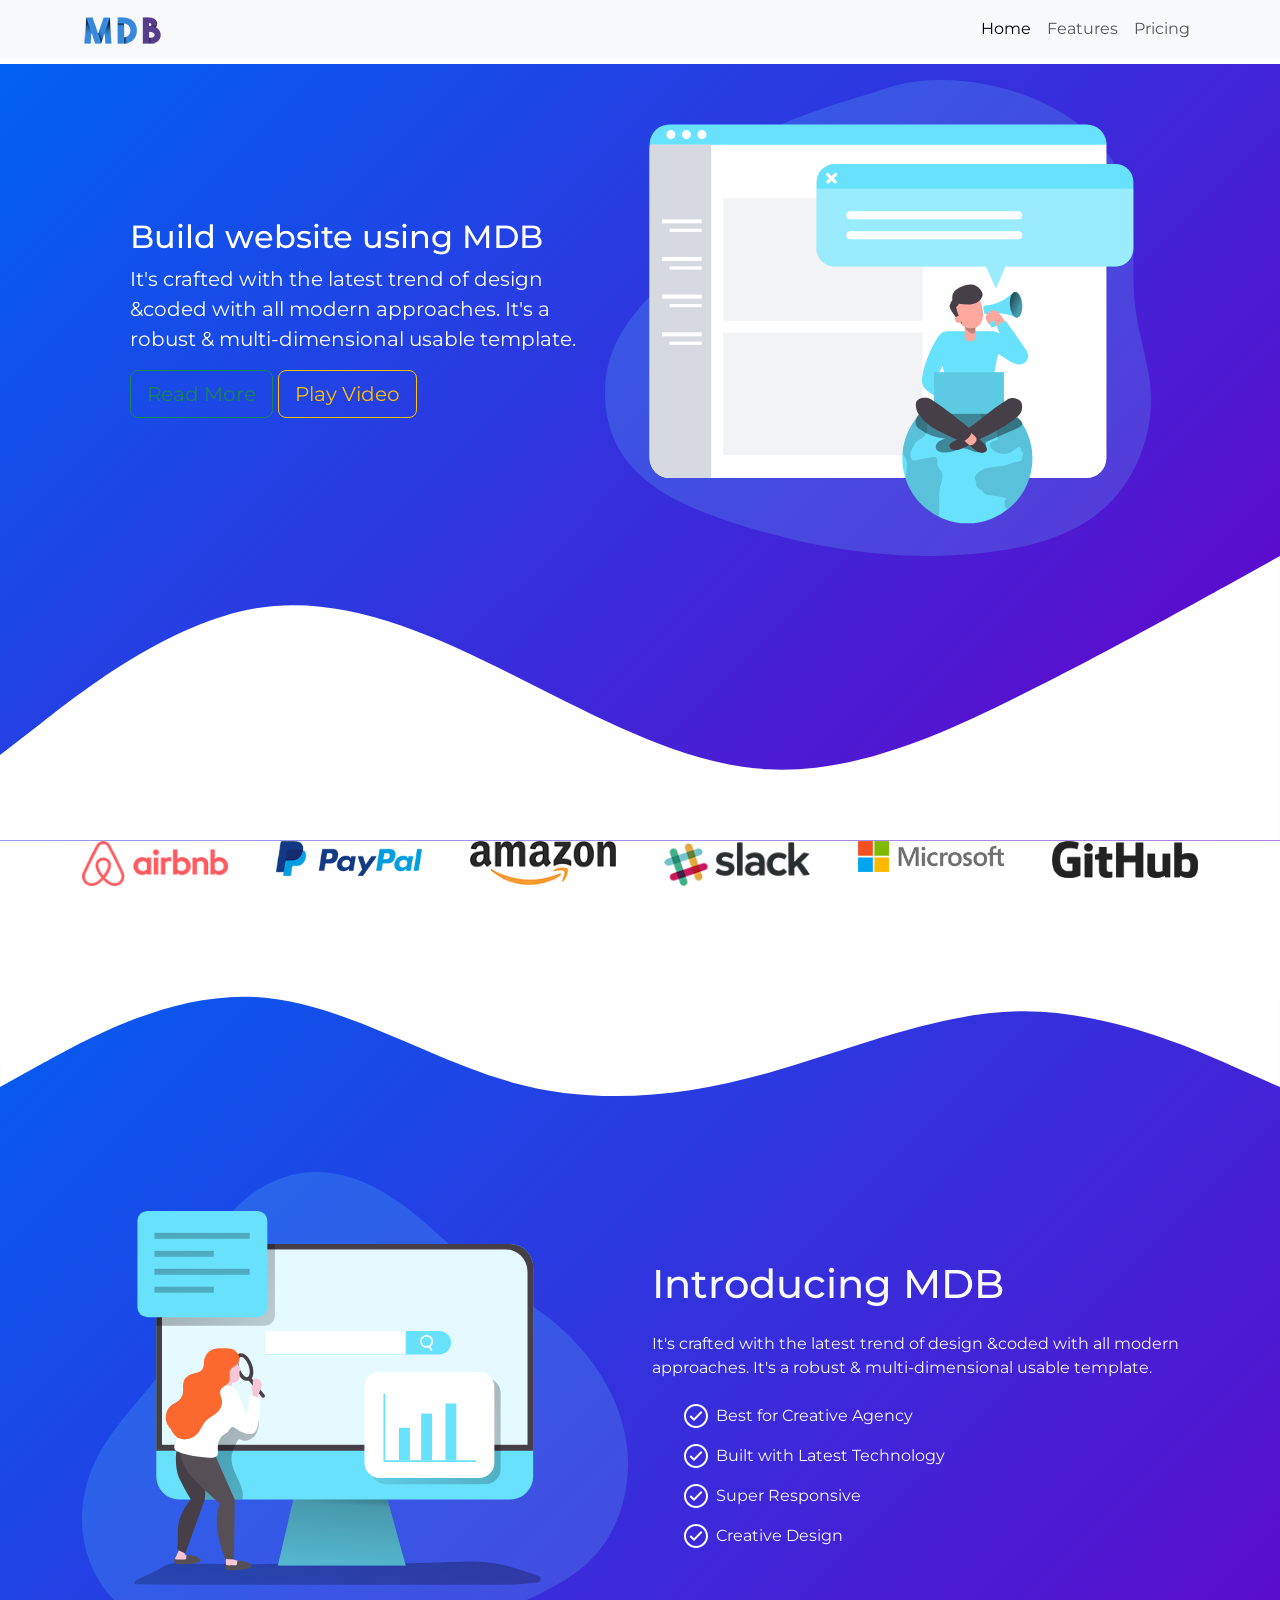
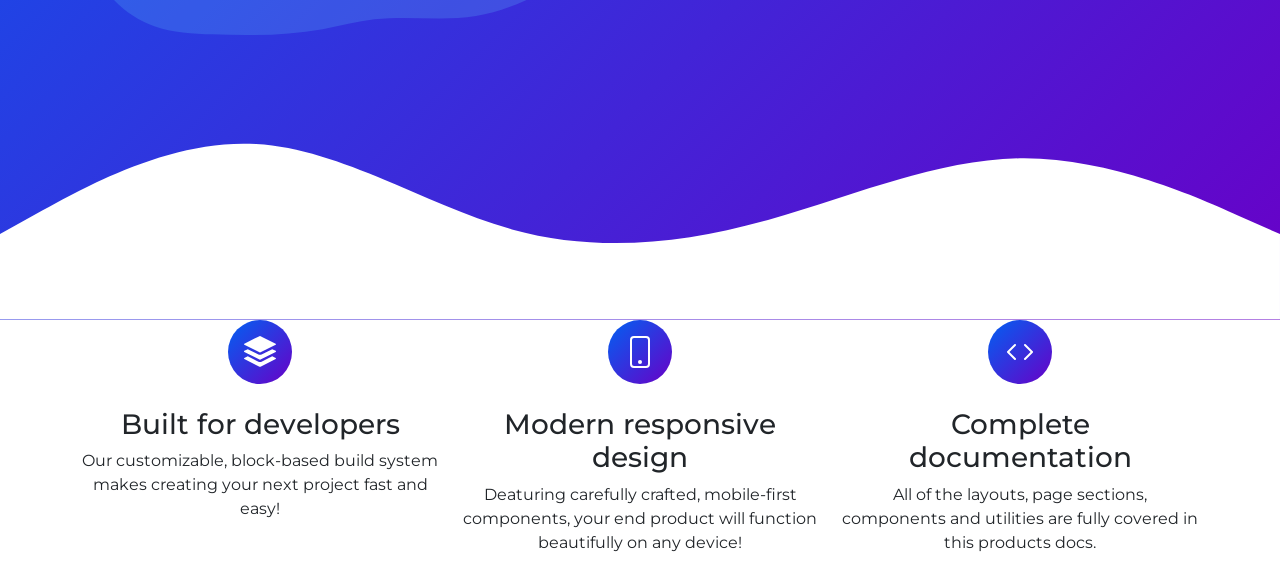
==== index.html @ 9f3bb037 "Move" ====
<!DOCTYPE html>
<html lang="en">
	<head>
		<meta charset="UTF-8" />
		<meta name="viewport" content="width=device-width, initial-scale=1.0" />
		<link
			href="https://cdn.jsdelivr.net/npm/bootstrap@5.1.3/dist/css/bootstrap.min.css"
			rel="stylesheet"
			integrity="sha384-1BmE4kWBq78iYhFldvKuhfTAU6auU8tT94WrHftjDbrCEXSU1oBoqyl2QvZ6jIW3"
			crossorigin="anonymous"
		/>
		<link rel="stylesheet" href="/css/styles.css" />
		<link
			href="https://fonts.googleapis.com/css2?family=Montserrat:wght@300&display=swap"
			rel="stylesheet"
		/>
		<title>Portfolio</title>
	</head>
	<body>
		<!-- NAVBAR - START -->
		<nav class="navbar navbar-expand-lg navbar-light bg-light fixed-top">
			<div class="container">
				<a class="navbar-brand" href="#">
					<img src="/img/logo.png" alt="" />
				</a>
				<button
					class="navbar-toggler"
					type="button"
					data-bs-toggle="collapse"
					data-bs-target="#navbarNav"
					aria-controls="navbarNav"
					aria-expanded="false"
					aria-label="Toggle navigation"
				>
					<span class="navbar-toggler-icon"></span>
				</button>
				<div
					class="collapse navbar-collapse justify-content-end"
					id="navbarNav"
				>
					<ul class="navbar-nav">
						<li class="nav-item">
							<a class="nav-link active" aria-current="page" href="#">Home</a>
						</li>
						<li class="nav-item">
							<a class="nav-link" href="#">Features</a>
						</li>
						<li class="nav-item">
							<a class="nav-link" href="#">Pricing</a>
						</li>
					</ul>
				</div>
			</div>
		</nav>
		<!-- NAVBAR - END -->

		<!-- HEADER  START -->
		<header class="page-header gradient">
			<div class="container pt-3">
				<div class="row align-items-center justify-content-center">
					<div class="col-md-5">
						<h2>Build website using MDB</h2>
						<p>
							It's crafted with the latest trend of design &coded with all
							modern approaches. It's a robust & multi-dimensional usable
							template.
						</p>

						<button type="button" class="btn btn-outline-success btn-lg">
							Read More
						</button>
						<button type="button" class="btn btn-outline-warning btn-lg">
							Play Video
						</button>
					</div>
					<div class="col-md-6">
						<img src="./img/email_campaign_monochromatic.svg" alt="" />
					</div>
				</div>
			</div>
			<svg xmlns="http://www.w3.org/2000/svg" viewBox="0 0 1440 320">
				<path
					fill="#fff"
					fill-opacity="1"
					d="M0,224L48,186.7C96,149,192,75,288,58.7C384,43,480,85,576,133.3C672,181,768,235,864,240C960,245,1056,203,1152,154.7C1248,107,1344,53,1392,26.7L1440,0L1440,320L1392,320C1344,320,1248,320,1152,320C1056,320,960,320,864,320C768,320,672,320,576,320C480,320,384,320,288,320C192,320,96,320,48,320L0,320Z"
				></path>
			</svg>
		</header>
		<!-- HEADER END -->

		<!-- SECTION -1- START -->
		<div class="companies">
			<div class="container text-center">
				<div class="row g-5">
					<div class="col-md-2">
						<img
							src="./img/companies/1.png"
							alt="Company Logo"
							class="img-fluid"
						/>
					</div>
					<div class="col-md-2">
						<img
							src="./img/companies/2.png"
							alt="Company Logo"
							class="img-fluid"
						/>
					</div>
					<div class="col-md-2">
						<img
							src="./img/companies/3.png"
							alt="Company Logo"
							class="img-fluid"
						/>
					</div>
					<div class="col-md-2">
						<img
							src="./img/companies/4.png"
							alt="Company Logo"
							class="img-fluid"
						/>
					</div>
					<div class="col-md-2">
						<img
							src="./img/companies/5.png"
							alt="Company Logo"
							class="img-fluid"
						/>
					</div>
					<div class="col-md-2">
						<img
							src="./img/companies/6.png"
							alt="Company Logo"
							class="img-fluid"
						/>
					</div>
				</div>
			</div>
		</div>
		<!-- SECTION -1- END -->

		<!-- SECTION -2- START -->
		<section class="feature gradient">
			<svg xmlns="http://www.w3.org/2000/svg" viewBox="0 0 1440 320">
				<path
					fill="#fff"
					fill-opacity="1"
					d="M0,224L48,197.3C96,171,192,117,288,122.7C384,128,480,192,576,218.7C672,245,768,235,864,208C960,181,1056,139,1152,138.7C1248,139,1344,181,1392,202.7L1440,224L1440,0L1392,0C1344,0,1248,0,1152,0C1056,0,960,0,864,0C768,0,672,0,576,0C480,0,384,0,288,0C192,0,96,0,48,0L0,0Z"
				></path>
			</svg>
			<div class="container">
				<div class="row align-items-center">
					<div class="col-md-6">
						<img src="./img/seo_monochromatic.svg" alt="" />
					</div>
					<div class="col-md-6 text-light">
						<h1 class="my-3">Introducing MDB</h1>
						<p class="my-4">
							It's crafted with the latest trend of design &coded with all
							modern approaches. It's a robust & multi-dimensional usable
							template.
						</p>
						<ul>
							<li>Best for Creative Agency</li>
							<li>Built with Latest Technology</li>
							<li>Super Responsive</li>
							<li>Creative Design</li>
						</ul>
					</div>
				</div>
			</div>
			<svg xmlns="http://www.w3.org/2000/svg" viewBox="0 0 1440 320">
				<path
					fill="#fff"
					fill-opacity="1"
					d="M0,224L48,197.3C96,171,192,117,288,122.7C384,128,480,192,576,218.7C672,245,768,235,864,208C960,181,1056,139,1152,138.7C1248,139,1344,181,1392,202.7L1440,224L1440,320L1392,320C1344,320,1248,320,1152,320C1056,320,960,320,864,320C768,320,672,320,576,320C480,320,384,320,288,320C192,320,96,320,48,320L0,320Z"
				></path>
			</svg>
		</section>
		<!-- SECTION -2- END -->

		<!-- SECTION -3- START -->
		<section class="icons">
			<div class="container">
				<div class="row text-center">
					<div class="col-md-4">
						<div class="icon gradient mb-4">
							<svg
								xmlns="http://www.w3.org/2000/svg"
								fill="currentColor"
								class="bi bi-stack"
								viewBox="0 0 16 16"
							>
								<path
									d="m14.12 10.163 1.715.858c.22.11.22.424 0 .534L8.267 15.34a.598.598 0 0 1-.534 0L.165 11.555a.299.299 0 0 1 0-.534l1.716-.858 5.317 2.659c.505.252 1.1.252 1.604 0l5.317-2.66zM7.733.063a.598.598 0 0 1 .534 0l7.568 3.784a.3.3 0 0 1 0 .535L8.267 8.165a.598.598 0 0 1-.534 0L.165 4.382a.299.299 0 0 1 0-.535L7.733.063z"
								/>
								<path
									d="m14.12 6.576 1.715.858c.22.11.22.424 0 .534l-7.568 3.784a.598.598 0 0 1-.534 0L.165 7.968a.299.299 0 0 1 0-.534l1.716-.858 5.317 2.659c.505.252 1.1.252 1.604 0l5.317-2.659z"
								/>
							</svg>
						</div>
						<h3>Built for developers</h3>
						<p>
							Our customizable, block-based build system makes creating your
							next project fast and easy!
						</p>
					</div>
					<div class="col-md-4">
						<div class="icon gradient mb-4">
							<svg
								xmlns="http://www.w3.org/2000/svg"
								fill="currentColor"
								class="bi bi-phone"
								viewBox="0 0 16 16"
							>
								<path
									d="M11 1a1 1 0 0 1 1 1v12a1 1 0 0 1-1 1H5a1 1 0 0 1-1-1V2a1 1 0 0 1 1-1h6zM5 0a2 2 0 0 0-2 2v12a2 2 0 0 0 2 2h6a2 2 0 0 0 2-2V2a2 2 0 0 0-2-2H5z"
								/>
								<path d="M8 14a1 1 0 1 0 0-2 1 1 0 0 0 0 2z" />
							</svg>
						</div>
						<h3>Modern responsive design</h3>
						<p>
							Deaturing carefully crafted, mobile-first components, your end
							product will function beautifully on any device!
						</p>
					</div>
					<div class="col-md-4">
						<div class="icon gradient mb-4">
							<svg
								xmlns="http://www.w3.org/2000/svg"
								
								fill="currentColor"
								class="bi bi-code"
								viewBox="0 0 16 16"
							>
								<path
									d="M5.854 4.854a.5.5 0 1 0-.708-.708l-3.5 3.5a.5.5 0 0 0 0 .708l3.5 3.5a.5.5 0 0 0 .708-.708L2.707 8l3.147-3.146zm4.292 0a.5.5 0 0 1 .708-.708l3.5 3.5a.5.5 0 0 1 0 .708l-3.5 3.5a.5.5 0 0 1-.708-.708L13.293 8l-3.147-3.146z"
								/>
							</svg>
						</div>
						<h3>Complete documentation</h3>
						<p>
							All of the layouts, page sections, components and utilities are
							fully covered in this products docs.
						</p>
					</div>
				</div>
			</div>
		</section>
		<!-- SECTION -3- END -->

		<script
			src="https://cdn.jsdelivr.net/npm/bootstrap@5.1.3/dist/js/bootstrap.bundle.min.js"
			integrity="sha384-ka7Sk0Gln4gmtz2MlQnikT1wXgYsOg+OMhuP+IlRH9sENBO0LRn5q+8nbTov4+1p"
			crossorigin="anonymous"
		></script>
	</body>
</html>
---- css/styles.css ----
html,
body {
	height: 100%;
	font-size: 1rem;
   font-family: "Montserrat", sans-serif;
}

.gradient {
	background: rgb(0, 97, 242);
	background: linear-gradient(
		135deg,
		rgba(0, 97, 242, 1) 0%,
		rgba(105, 0, 199, 1) 100%
	);
}

.page-header {
   margin-top: 4rem;
   font-size: 1.25rem;
   color: #fff;
}

.feature ul{
   padding-left:  2rem;
   list-style-type: none;
}

.feature ul li{
   padding-left:2rem;
   background-image: url("../img/check.svg");
   background-repeat:no-repeat ;
   line-height: 1.5rem;
   margin-bottom: 1rem;
}

.icon {
   color: #fff;
   height: 4rem;
   width: 4rem;
   padding: 1rem;

   border-radius: 100%;
   display: inline-flex;
   align-items: center;
   justify-content: center;
}
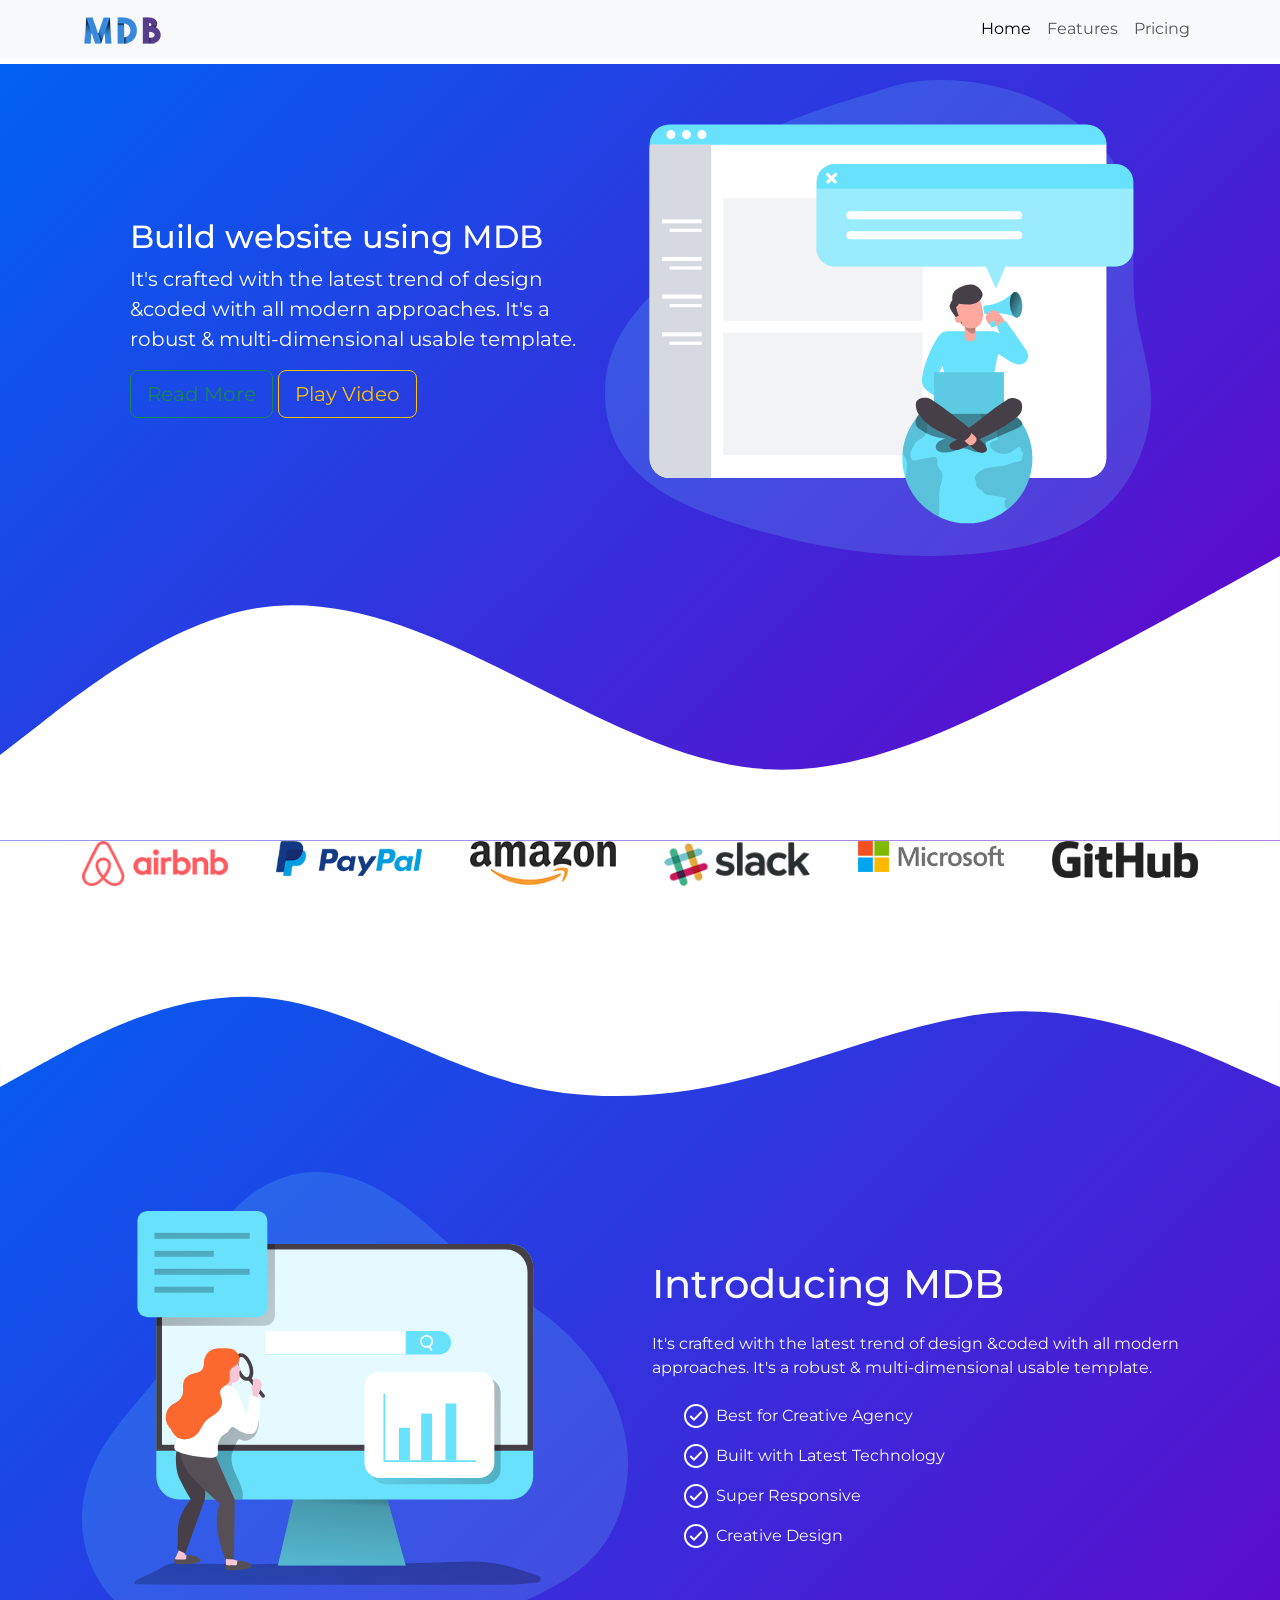
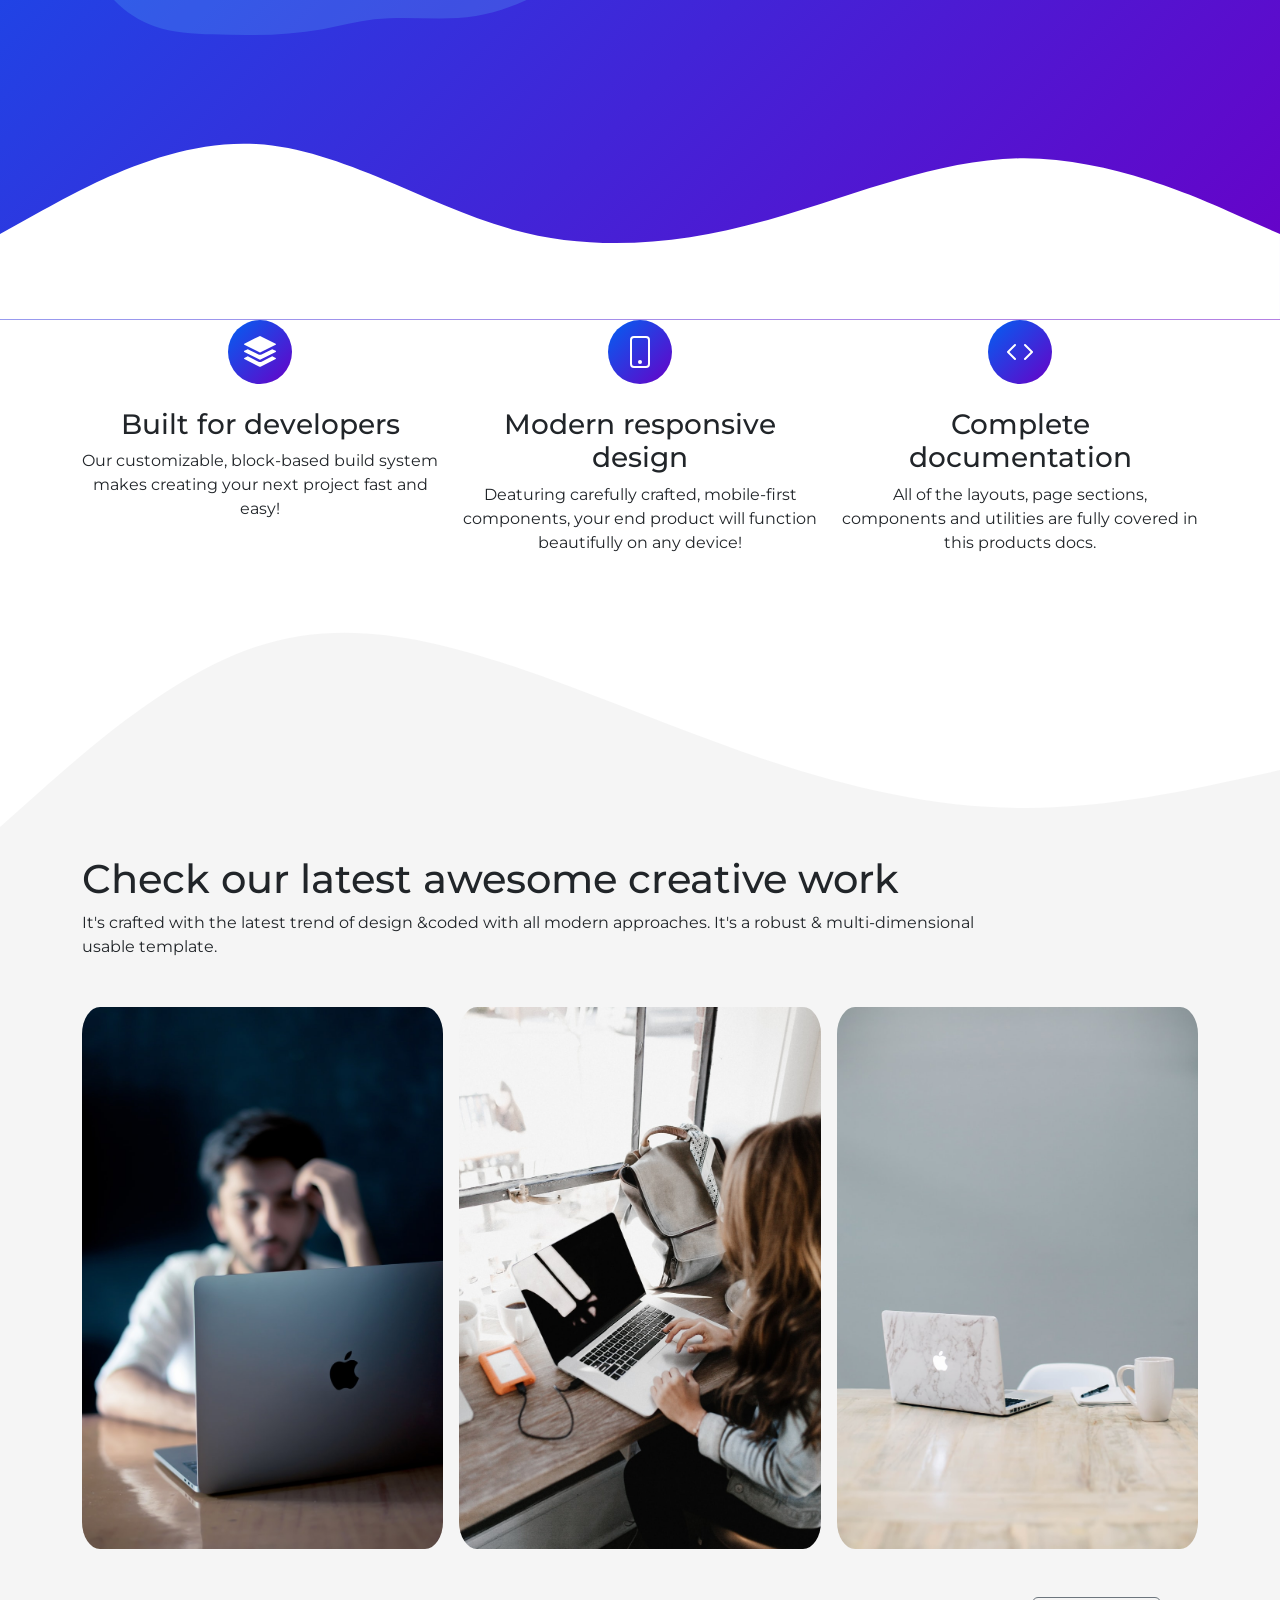
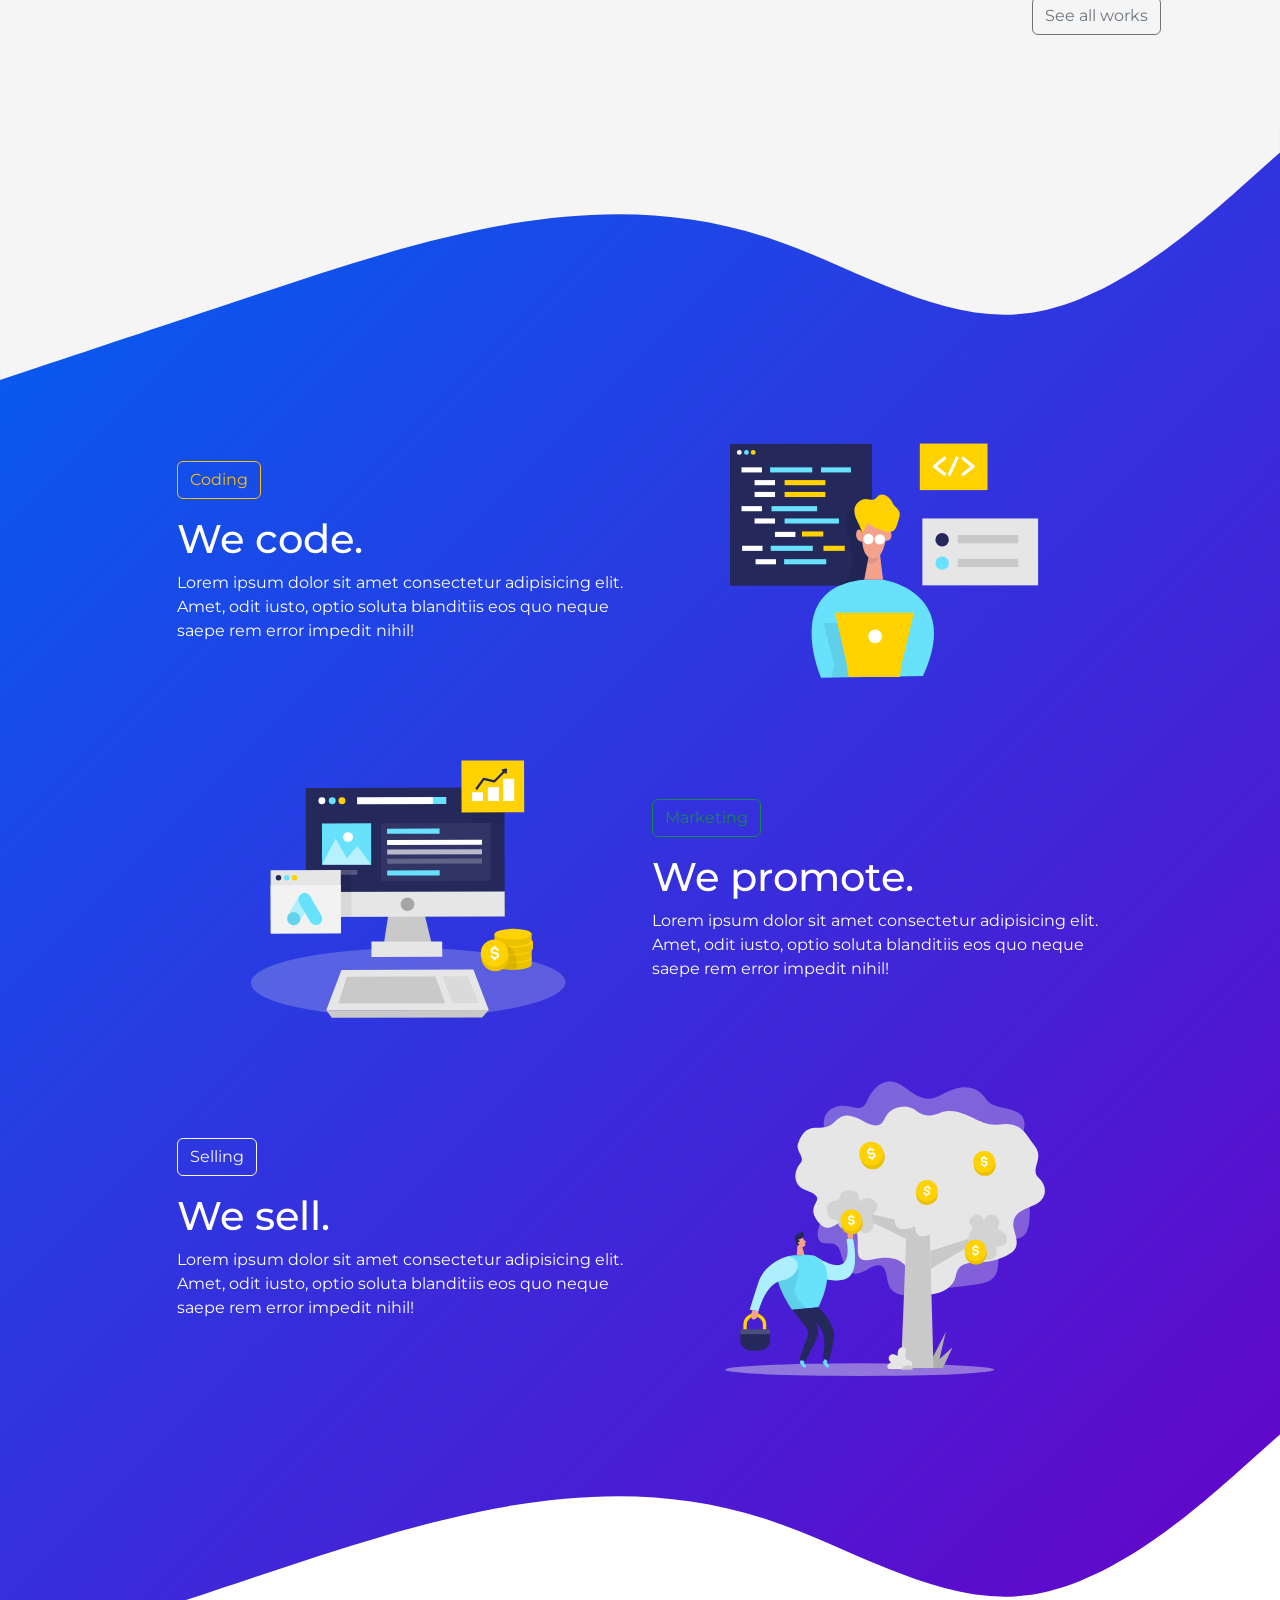
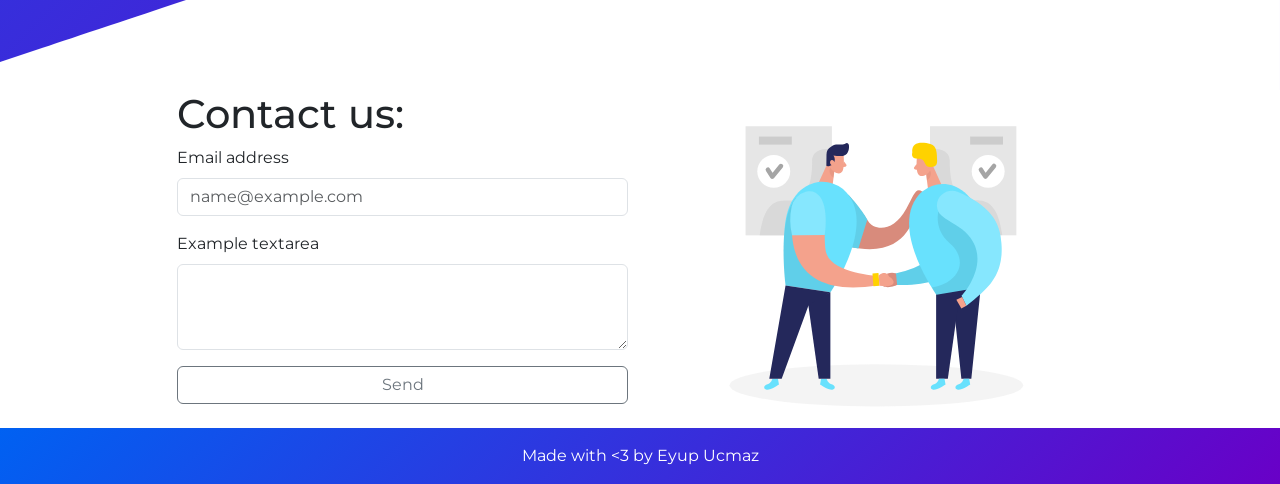
==== commit b6e4801f: "finished project :)" ====
--- a/index.html
+++ b/index.html
@@ -9,11 +9,11 @@
 			integrity="sha384-1BmE4kWBq78iYhFldvKuhfTAU6auU8tT94WrHftjDbrCEXSU1oBoqyl2QvZ6jIW3"
 			crossorigin="anonymous"
 		/>
-		<link rel="stylesheet" href="/css/styles.css" />
 		<link
 			href="https://fonts.googleapis.com/css2?family=Montserrat:wght@300&display=swap"
 			rel="stylesheet"
 		/>
+		<link rel="stylesheet" href="./css/styles.css" />
 		<title>Portfolio</title>
 	</head>
 	<body>
@@ -21,7 +21,7 @@
 		<nav class="navbar navbar-expand-lg navbar-light bg-light fixed-top">
 			<div class="container">
 				<a class="navbar-brand" href="#">
-					<img src="/img/logo.png" alt="" />
+					<img src="./img/logo.png" alt="" />
 				</a>
 				<button
 					class="navbar-toggler"
@@ -89,7 +89,7 @@
 		<!-- HEADER END -->
 
 		<!-- SECTION -1- START -->
-		<div class="companies">
+		<section class="companies">
 			<div class="container text-center">
 				<div class="row g-5">
 					<div class="col-md-2">
@@ -136,7 +136,7 @@
 					</div>
 				</div>
 			</div>
-		</div>
+		</section>
 		<!-- SECTION -1- END -->
 
 		<!-- SECTION -2- START -->
@@ -229,7 +229,6 @@
 						<div class="icon gradient mb-4">
 							<svg
 								xmlns="http://www.w3.org/2000/svg"
-								
 								fill="currentColor"
 								class="bi bi-code"
 								viewBox="0 0 16 16"
@@ -250,6 +249,156 @@
 		</section>
 		<!-- SECTION -3- END -->
 
+		<!-- SECTION -4- START -->
+		<section class="gallery">
+			<svg xmlns="http://www.w3.org/2000/svg" viewBox="0 0 1440 320">
+				<path
+					fill="#fff"
+					fill-opacity="1"
+					d="M0,288L48,245.3C96,203,192,117,288,85.3C384,53,480,75,576,106.7C672,139,768,181,864,213.3C960,245,1056,267,1152,266.7C1248,267,1344,245,1392,234.7L1440,224L1440,0L1392,0C1344,0,1248,0,1152,0C1056,0,960,0,864,0C768,0,672,0,576,0C480,0,384,0,288,0C192,0,96,0,48,0L0,0Z"
+				></path>
+			</svg>
+			<div class="container">
+				<div class="row">
+					<div class="col-md-10">
+						<h1>Check our latest awesome creative work</h1>
+						<p>
+							It's crafted with the latest trend of design &coded with all
+							modern approaches. It's a robust & multi-dimensional usable
+							template.
+						</p>
+					</div>
+				</div>
+				<div class="row my-3 g-3">
+					<div class="col-md-4">
+						<img src="./img/c1.jpg" alt="Gallery image" class="img-fluid" />
+					</div>
+					<div class="col-md-4">
+						<img src="./img/c2.jpg" alt="Gallery image" class="img-fluid" />
+					</div>
+					<div class="col-md-4">
+						<img src="./img/c3.jpg" alt="Gallery image" class="img-fluid" />
+					</div>
+				</div>
+				<div class="row mt-5 justify-content-end">
+					<div class="col-md-2">
+						<button type="button" class="btn btn-outline-secondary">
+							See all works
+						</button>
+					</div>
+				</div>
+			</div>
+			<svg xmlns="http://www.w3.org/2000/svg" viewBox="0 0 1440 100">
+				<path
+					fill="#f5f5f5"
+					fill-opacity="1"
+					d="M0,288L48,245.3C96,203,192,117,288,85.3C384,53,480,75,576,106.7C672,139,768,181,864,213.3C960,245,1056,267,1152,266.7C1248,267,1344,245,1392,234.7L1440,224L1440,320L1392,320C1344,320,1248,320,1152,320C1056,320,960,320,864,320C768,320,672,320,576,320C480,320,384,320,288,320C192,320,96,320,48,320L0,320Z"
+				></path>
+			</svg>
+		</section>
+		<!-- SECTION -4- END -->
+
+		<!-- SECTION -5- START -->
+		<section class="services gradient">
+			<svg xmlns="http://www.w3.org/2000/svg" viewBox="0 0 1440 300">
+				<path
+					fill="#f5f5f5"
+					fill-opacity="1"
+					d="M0,288L48,272C96,256,192,224,288,192C384,160,480,128,576,112C672,96,768,96,864,128C960,160,1056,224,1152,213.3C1248,203,1344,117,1392,74.7L1440,32L1440,0L1392,0C1344,0,1248,0,1152,0C1056,0,960,0,864,0C768,0,672,0,576,0C480,0,384,0,288,0C192,0,96,0,48,0L0,0Z"
+				></path>
+			</svg>
+			<div class="container">
+				<div class="row align-items-center justify-content-center">
+					<div class="col-md-5">
+						<button class="btn btn-outline-warning mb-3">Coding</button>
+						<h1>We code.</h1>
+						<p>
+							Lorem ipsum dolor sit amet consectetur adipisicing elit. Amet,
+							odit iusto, optio soluta blanditiis eos quo neque saepe rem error
+							impedit nihil!
+						</p>
+					</div>
+					<div class="col-md-5"><img src="./img/coding_.svg" alt="" /></div>
+					<div class="col-md-5"><img src="./img/marketing.svg" alt="" /></div>
+					<div class="col-md-5">
+						<button class="btn btn-outline-success mb-3">Marketing</button>
+						<h1>We promote.</h1>
+						<p>
+							Lorem ipsum dolor sit amet consectetur adipisicing elit. Amet,
+							odit iusto, optio soluta blanditiis eos quo neque saepe rem error
+							impedit nihil!
+						</p>
+					</div>
+					<div class="col-md-5">
+						<button class="btn btn-outline-light mb-3">Selling</button>
+						<h1>We sell.</h1>
+						<p>
+							Lorem ipsum dolor sit amet consectetur adipisicing elit. Amet,
+							odit iusto, optio soluta blanditiis eos quo neque saepe rem error
+							impedit nihil!
+						</p>
+					</div>
+					<div class="col-md-5"><img src="./img/revenue_.svg" alt="" /></div>
+				</div>
+			</div>
+			<svg xmlns="http://www.w3.org/2000/svg" viewBox="0 0 1440 320">
+				<path
+					fill="#fff"
+					fill-opacity="1"
+					d="M0,288L48,272C96,256,192,224,288,192C384,160,480,128,576,112C672,96,768,96,864,128C960,160,1056,224,1152,213.3C1248,203,1344,117,1392,74.7L1440,32L1440,320L1392,320C1344,320,1248,320,1152,320C1056,320,960,320,864,320C768,320,672,320,576,320C480,320,384,320,288,320C192,320,96,320,48,320L0,320Z"
+				></path>
+			</svg>
+		</section>
+		<!-- SECTION -5- END -->
+
+		<!-- SECTION -6- START -->
+		<section class="contact">
+			<div class="container">
+				<div class="row justify-content-center">
+					<div class="col-md-5">
+						<h1>Contact us:</h1>
+						<div class="mb-3">
+							<label for="exampleFormControlInput1" class="form-label"
+								>Email address</label
+							>
+							<input
+								type="email"
+								class="form-control"
+								id="exampleFormControlInput1"
+								placeholder="name@example.com"
+							/>
+						</div>
+						<div class="mb-3">
+							<label for="exampleFormControlTextarea1" class="form-label"
+								>Example textarea</label
+							>
+							<textarea
+								class="form-control"
+								id="exampleFormControlTextarea1"
+								rows="3"
+							></textarea>
+						</div>
+						<button class="btn btn-outline-secondary w-100" type="button">
+							Send
+						</button>
+					</div>
+					<div class="col-md-5">
+						<img src="./img/handshake.svg" alt="" />
+					</div>
+				</div>
+			</div>
+		</section>
+		<!-- SECTION -6- END -->
+
+		<!-- FOOTER - START -->
+		<footer class="gradient">
+			<div class="container-fluid text-center">
+				<span
+					>Made with &#60;3 by <a target="_blank" href="https://eyupucmaz.dev">Eyup Ucmaz</a>
+				</span>
+			</div>
+		</footer>
+		<!-- FOOTER - END -->
 		<script
 			src="https://cdn.jsdelivr.net/npm/bootstrap@5.1.3/dist/js/bootstrap.bundle.min.js"
 			integrity="sha384-ka7Sk0Gln4gmtz2MlQnikT1wXgYsOg+OMhuP+IlRH9sENBO0LRn5q+8nbTov4+1p"
--- a/css/styles.css
+++ b/css/styles.css
@@ -2,7 +2,7 @@
 body {
 	height: 100%;
 	font-size: 1rem;
-   font-family: "Montserrat", sans-serif;
+	font-family: "Montserrat", sans-serif;
 }
 
 .gradient {
@@ -15,32 +15,58 @@
 }
 
 .page-header {
-   margin-top: 4rem;
-   font-size: 1.25rem;
+	margin-top: 4rem;
+	font-size: 1.25rem;
+	color: #fff;
+}
+
+.feature ul {
+	padding-left: 2rem;
+	list-style-type: none;
+}
+
+.feature ul li {
+	padding-left: 2rem;
+	background-image: url("../img/check.svg");
+	background-repeat: no-repeat;
+	line-height: 1.5rem;
+	margin-bottom: 1rem;
+}
+
+.icon {
+	color: #fff;
+	height: 4rem;
+	width: 4rem;
+	padding: 1rem;
+
+	border-radius: 100%;
+	display: inline-flex;
+	align-items: center;
+	justify-content: center;
+}
+
+.gallery{
+   background-color: #f5f5f5;
+}
+
+.gallery img{
+   border-radius: 5%;
+}
+.services{
    color: #fff;
 }
 
-.feature ul{
-   padding-left:  2rem;
-   list-style-type: none;
+footer{
+   color: #fff;
+   font-size: 1rem;
+   margin: 0;
+   padding: 1rem;
 }
 
-.feature ul li{
-   padding-left:2rem;
-   background-image: url("../img/check.svg");
-   background-repeat:no-repeat ;
-   line-height: 1.5rem;
-   margin-bottom: 1rem;
+a{
+   color: #fff;
+   text-decoration: none;
 }
-
-.icon {
-   color: #fff;
-   height: 4rem;
-   width: 4rem;
-   padding: 1rem;
-
-   border-radius: 100%;
-   display: inline-flex;
-   align-items: center;
-   justify-content: center;
+a:hover{
+   color: #f5f5f5;
 }
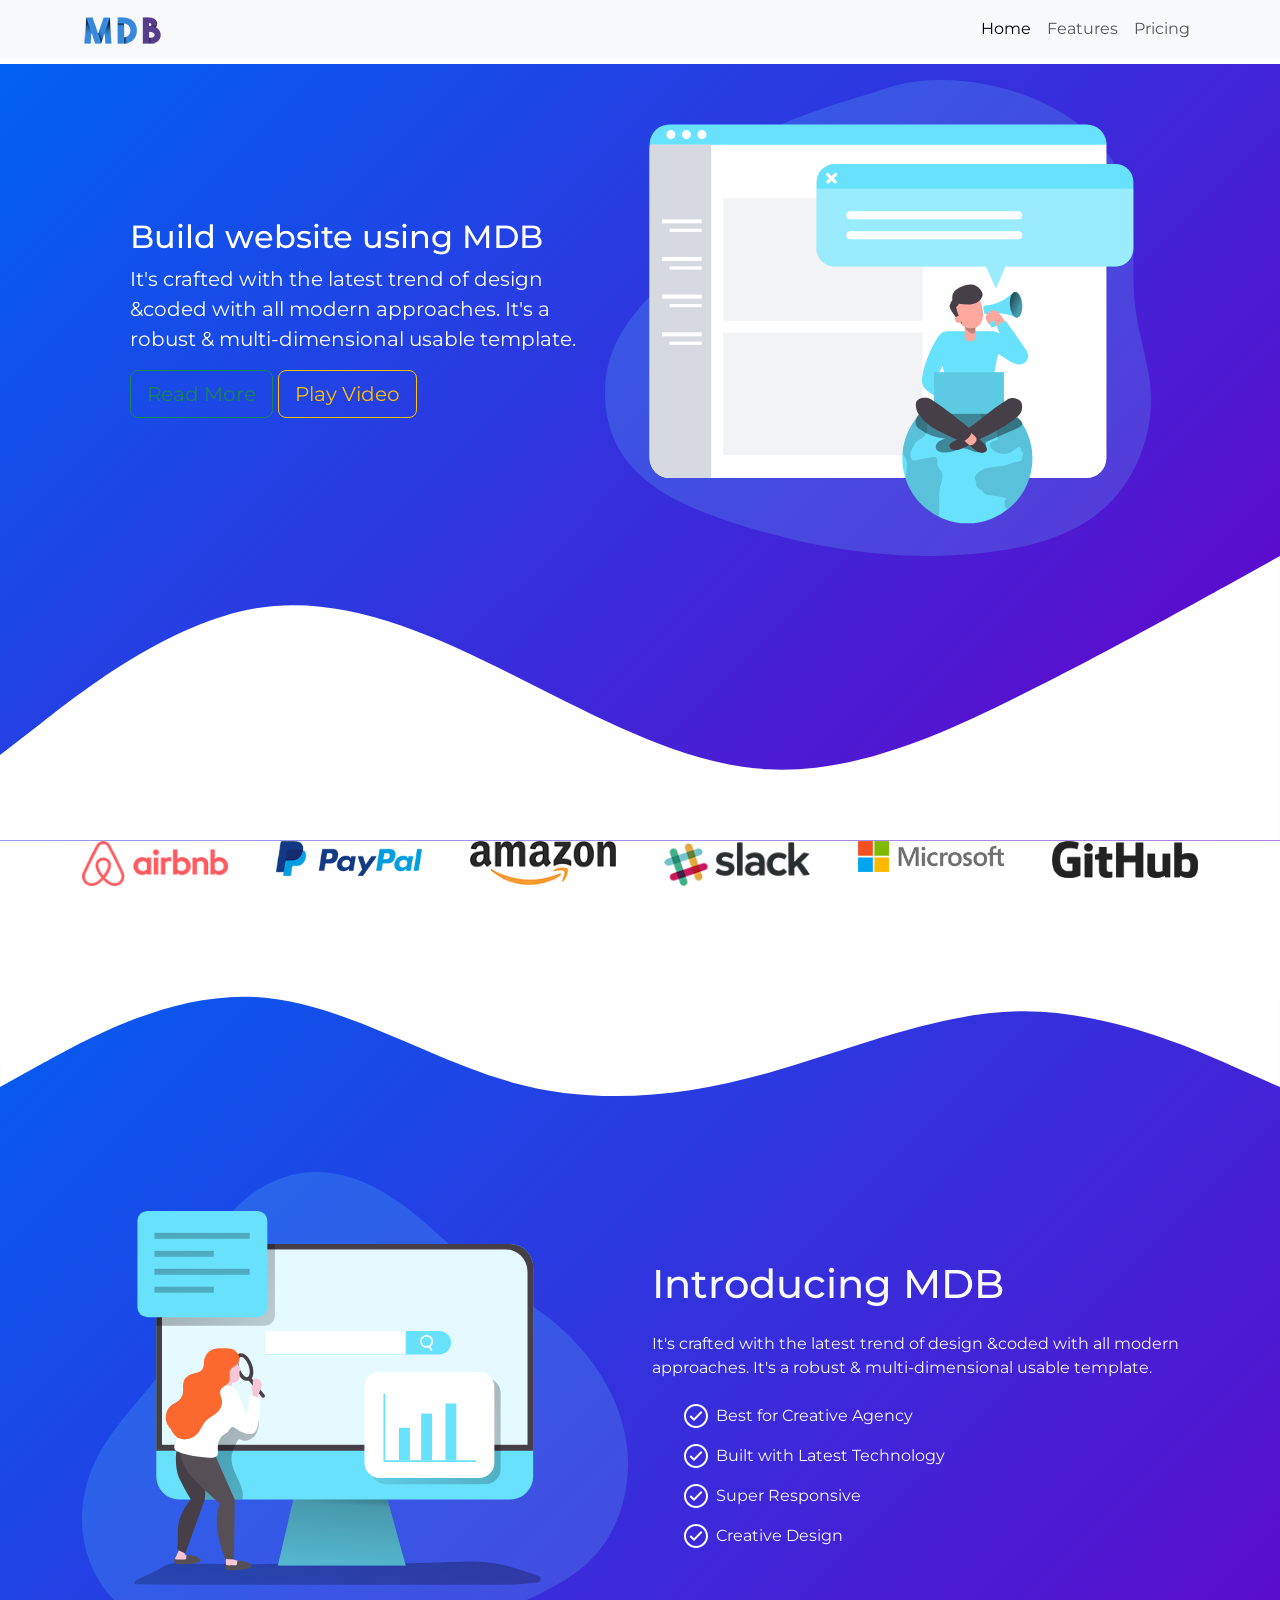
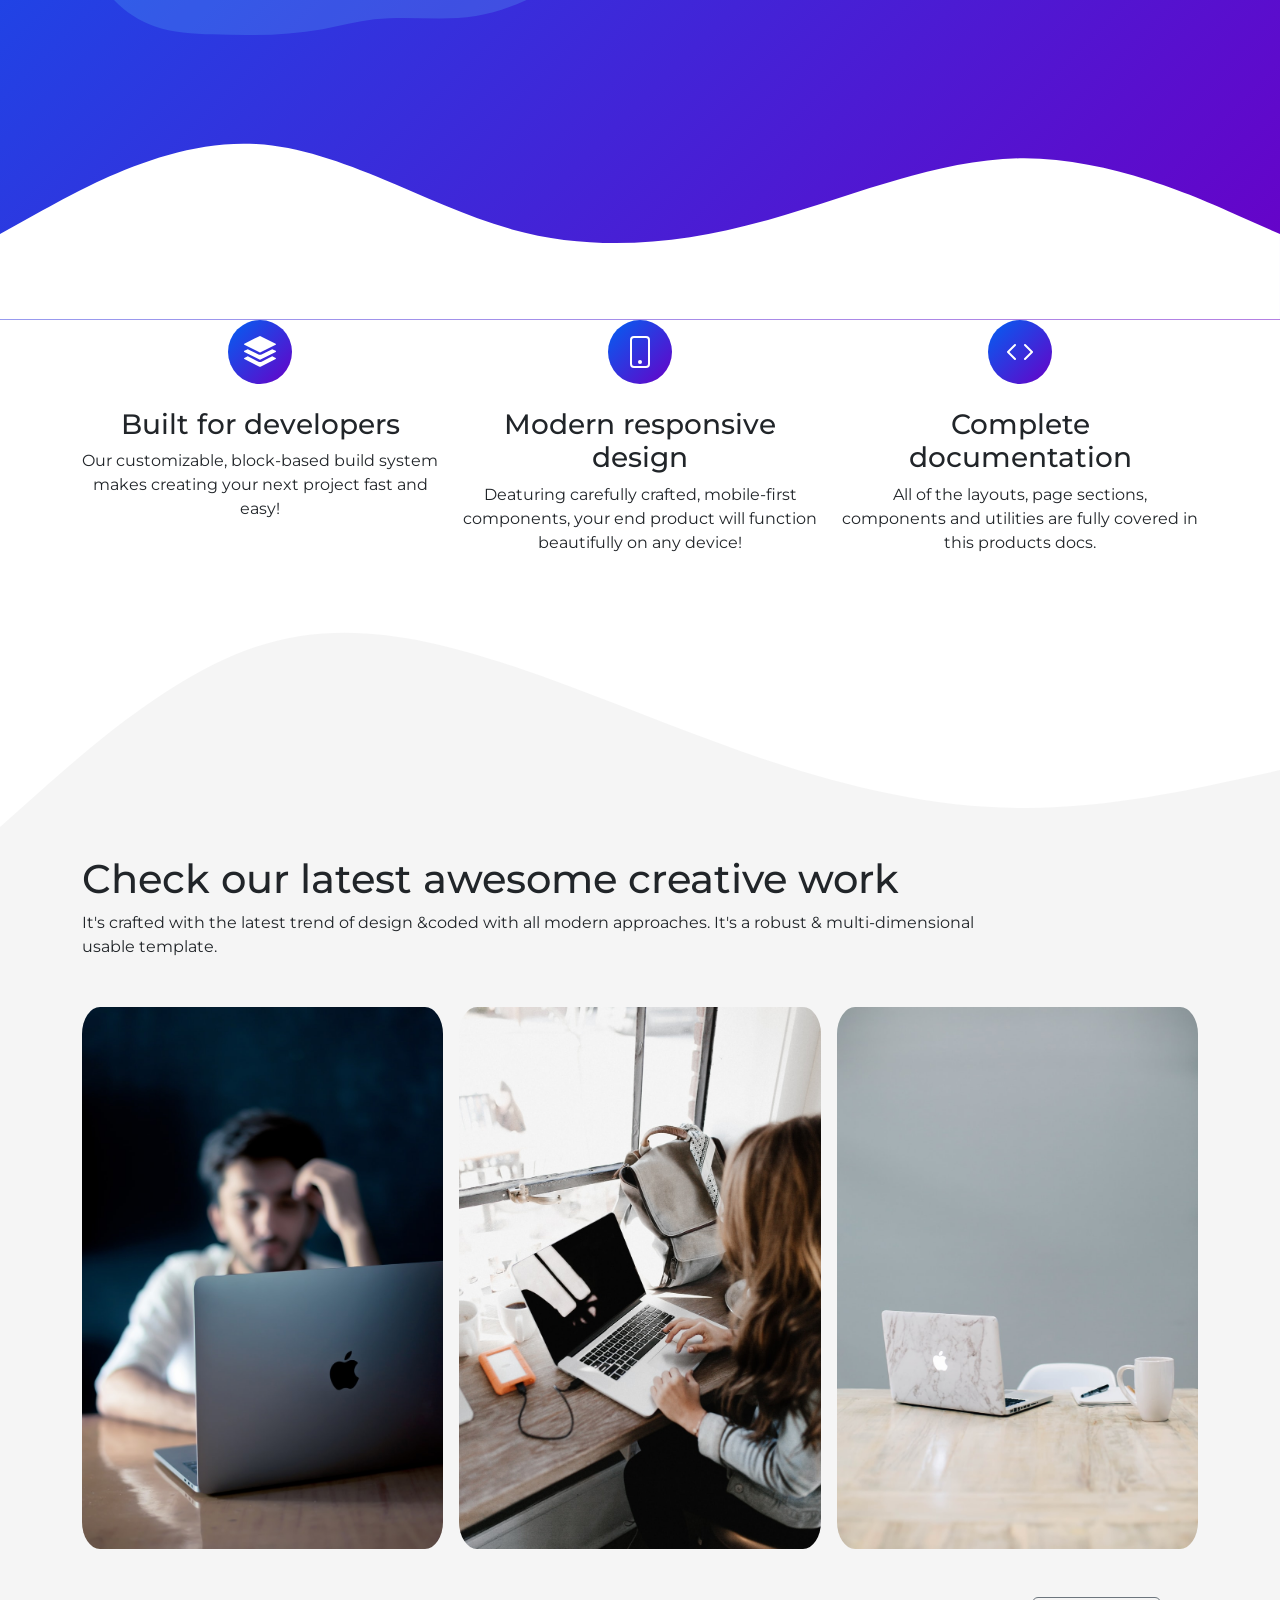
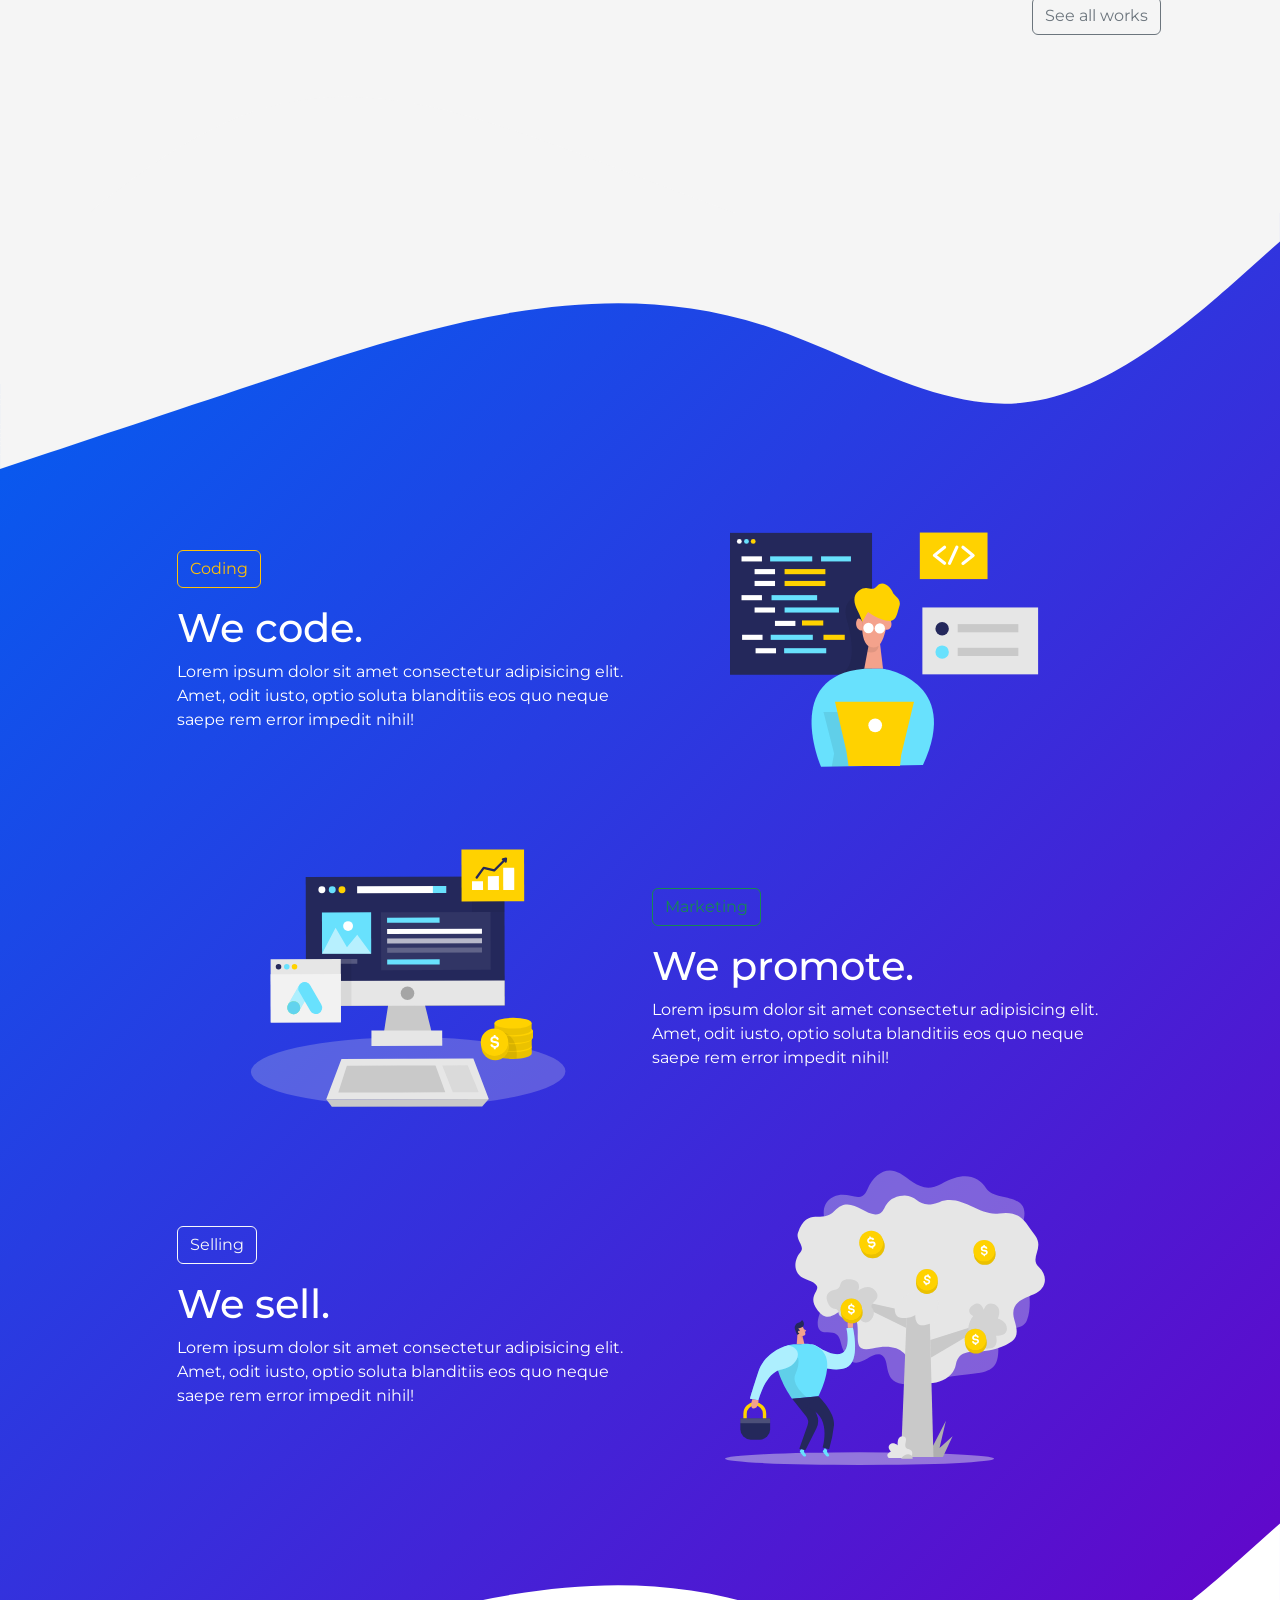
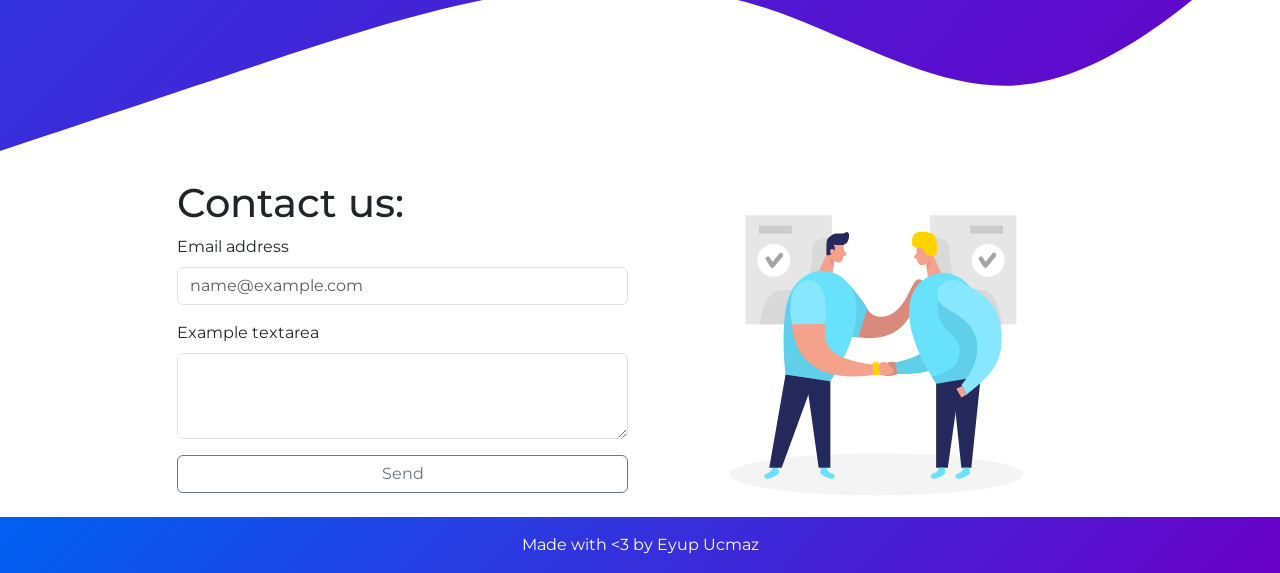
==== commit 790d50a8: "fix" ====
--- a/index.html
+++ b/index.html
@@ -288,7 +288,7 @@
 					</div>
 				</div>
 			</div>
-			<svg xmlns="http://www.w3.org/2000/svg" viewBox="0 0 1440 100">
+			<svg xmlns="http://www.w3.org/2000/svg" viewBox="0 0 1440 200">
 				<path
 					fill="#f5f5f5"
 					fill-opacity="1"
--- a/css/styles.css
+++ b/css/styles.css
@@ -46,7 +46,7 @@
 }
 
 .gallery{
-   background-color: #f5f5f5;
+   background-color: #f5f5f5 !important;
 }
 
 .gallery img{
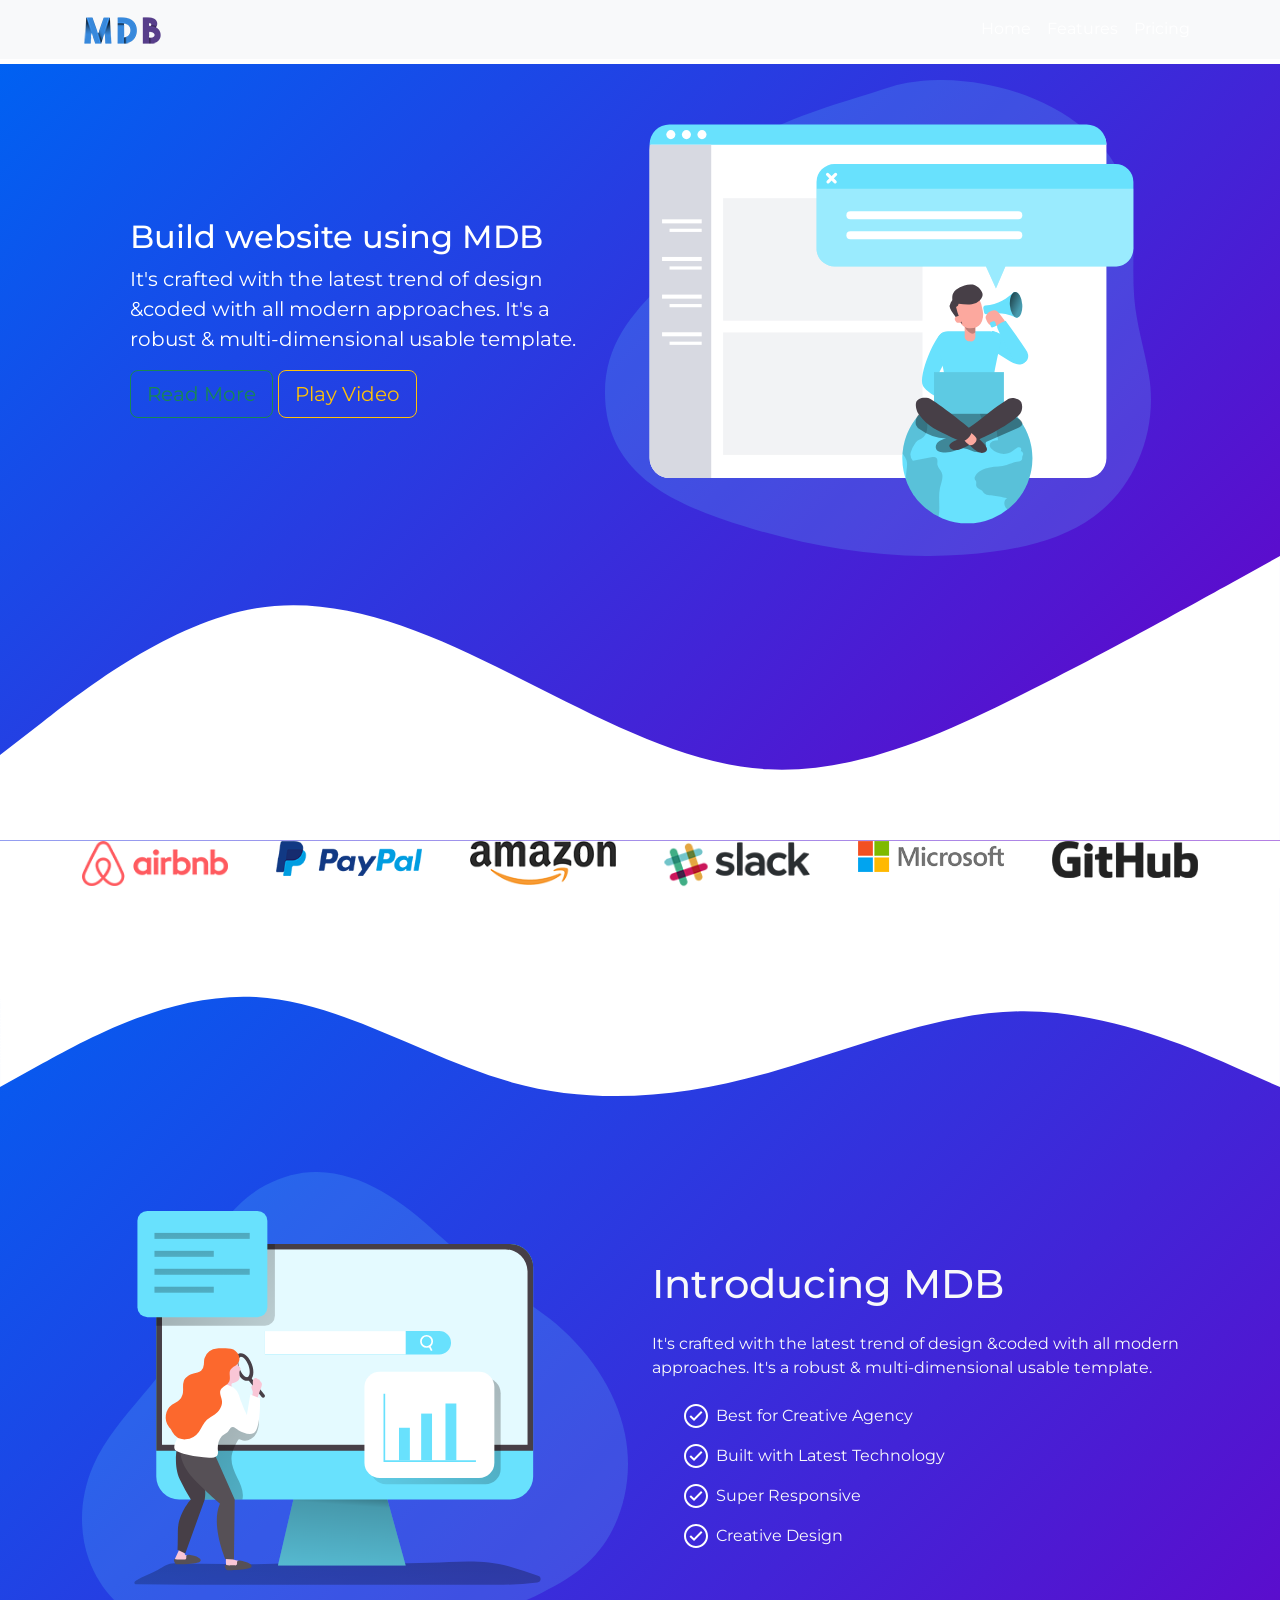
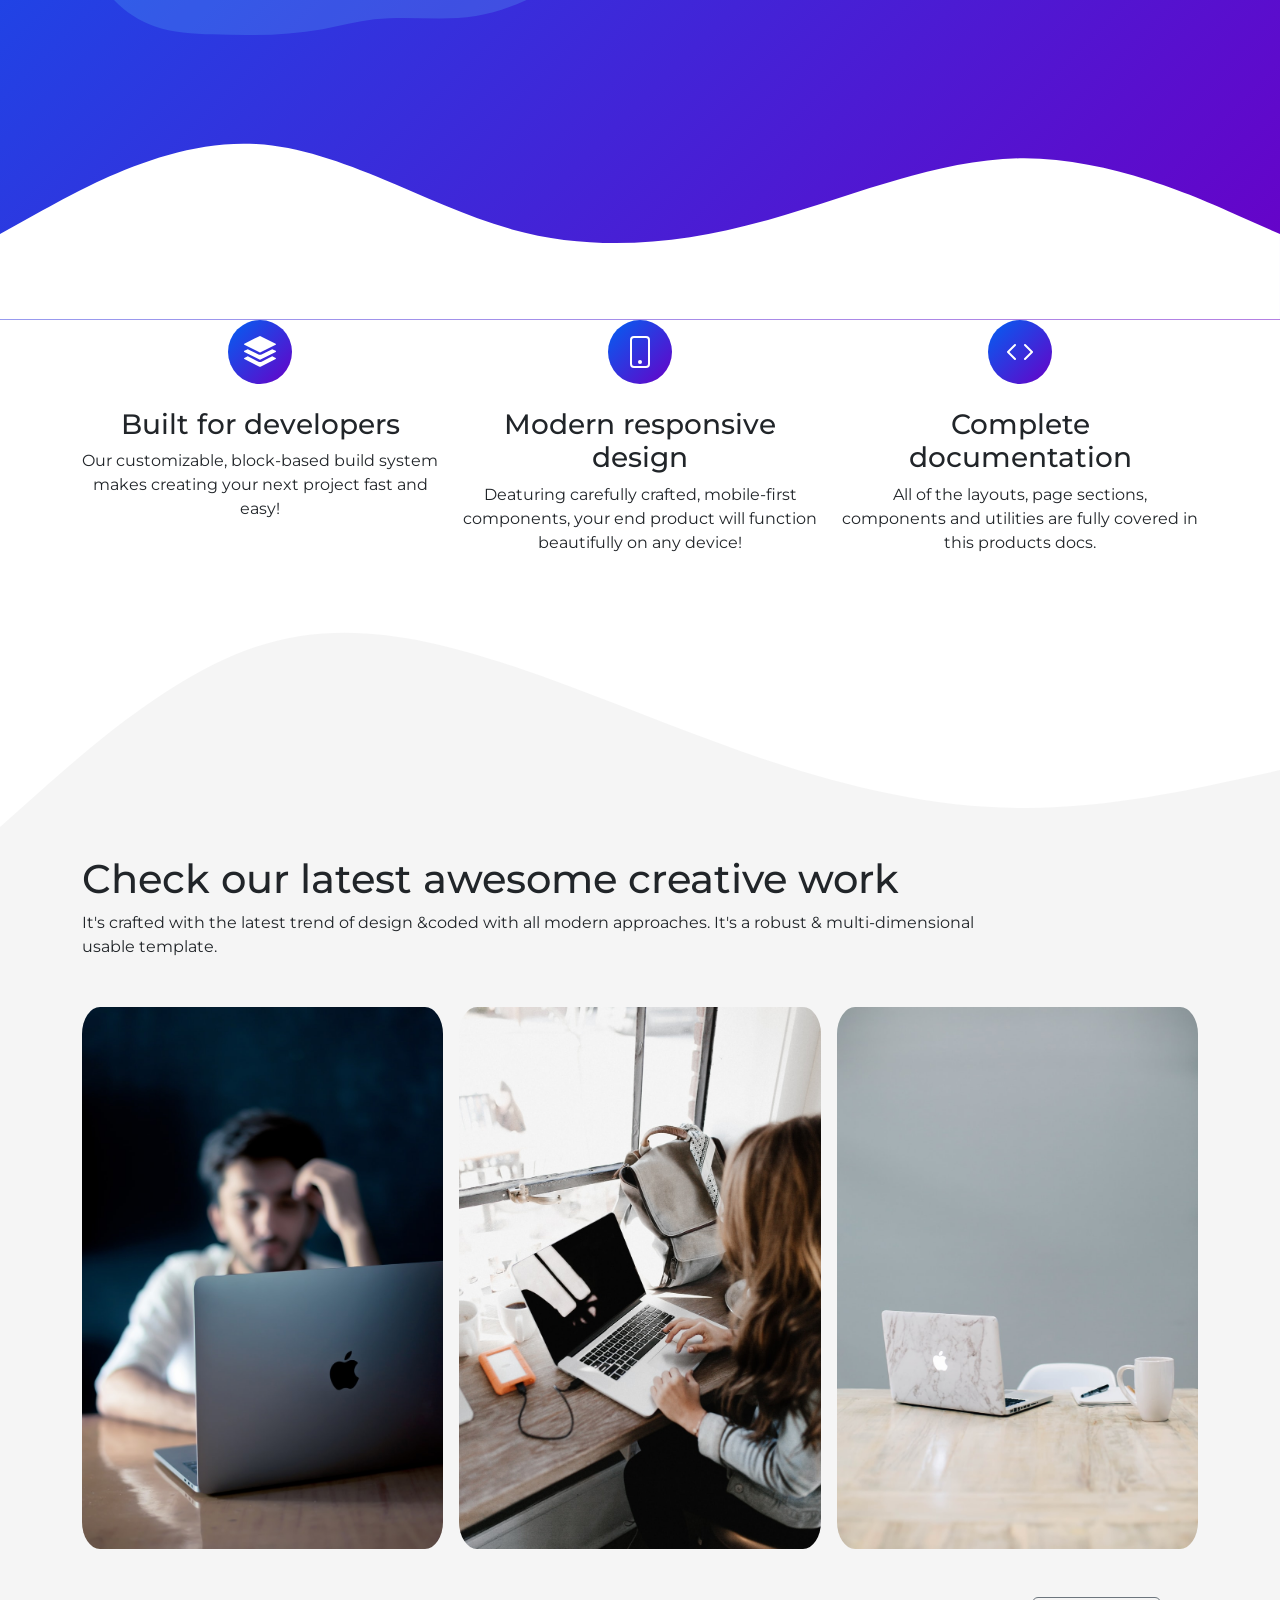
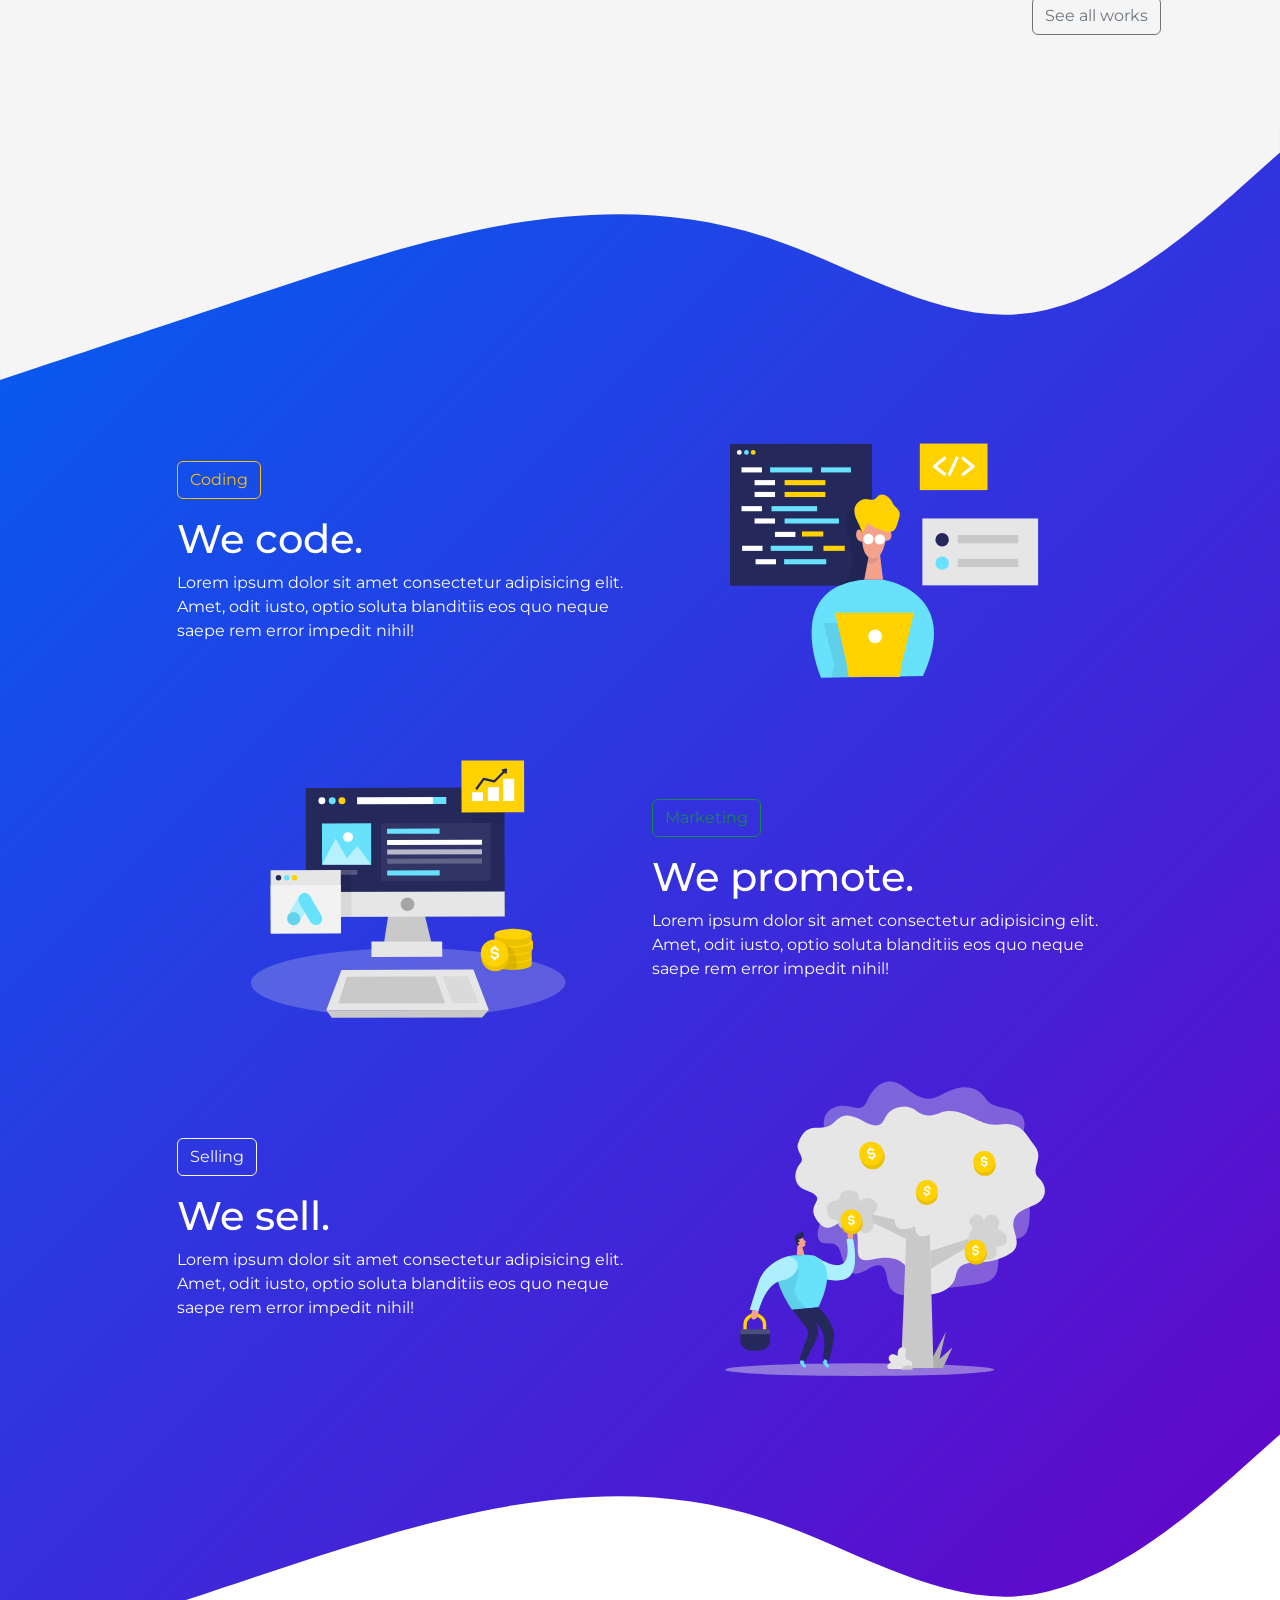
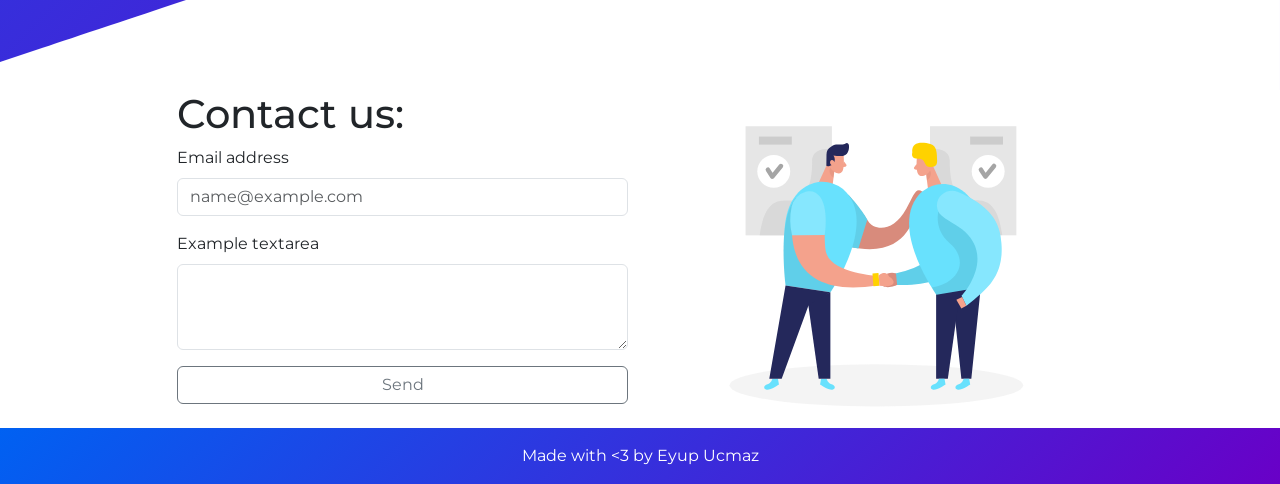
==== commit b311cd35: "Fix" ====
--- a/index.html
+++ b/index.html
@@ -288,7 +288,7 @@
 					</div>
 				</div>
 			</div>
-			<svg xmlns="http://www.w3.org/2000/svg" viewBox="0 0 1440 200">
+			<svg xmlns="http://www.w3.org/2000/svg" viewBox="0 0 1440 100">
 				<path
 					fill="#f5f5f5"
 					fill-opacity="1"
--- a/css/styles.css
+++ b/css/styles.css
@@ -45,28 +45,28 @@
 	justify-content: center;
 }
 
-.gallery{
-   background-color: #f5f5f5 !important;
+.gallery {
+	background-color: #f5f5f5 !important;
 }
 
-.gallery img{
-   border-radius: 5%;
+.gallery img {
+	border-radius: 5% !important;
 }
-.services{
-   color: #fff;
+.services {
+	color: #fff !important;
 }
 
-footer{
-   color: #fff;
-   font-size: 1rem;
-   margin: 0;
-   padding: 1rem;
+footer {
+	color: #fff !important;
+	font-size: 1rem !important;
+	margin: 0 !important;
+	padding: 1rem !important;
 }
 
-a{
-   color: #fff;
-   text-decoration: none;
+a {
+	color: #fff !important;
+	text-decoration: none !important;
 }
-a:hover{
-   color: #f5f5f5;
-}+a:hover {
+	color: #f5f5f5 !important;
+}
